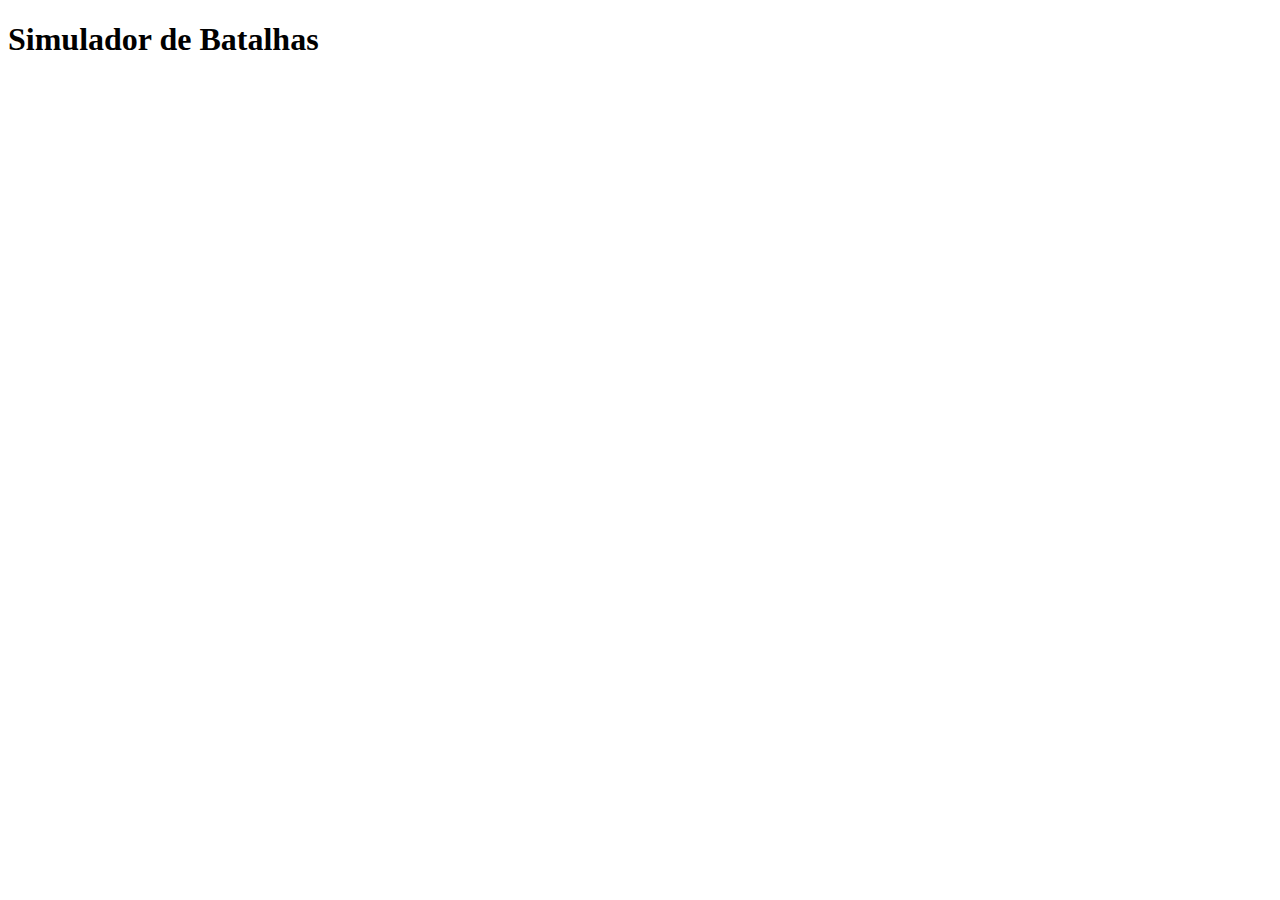
==== html/battle.html @ 94aa9332 "simulador vazio" ====
<!DOCTYPE html>
<html lang="en">
<head>
    <meta charset="UTF-8">
    <meta name="viewport" content="width=device-width, initial-scale=1.0">
    <link rel="stylesheet" href="../css/battle.css">
    <title>Batalhas</title>
</head>
<body>
    <h1>Simulador de Batalhas</h1>

    <script src="../js/battle.js"></script>
</body>
</html>
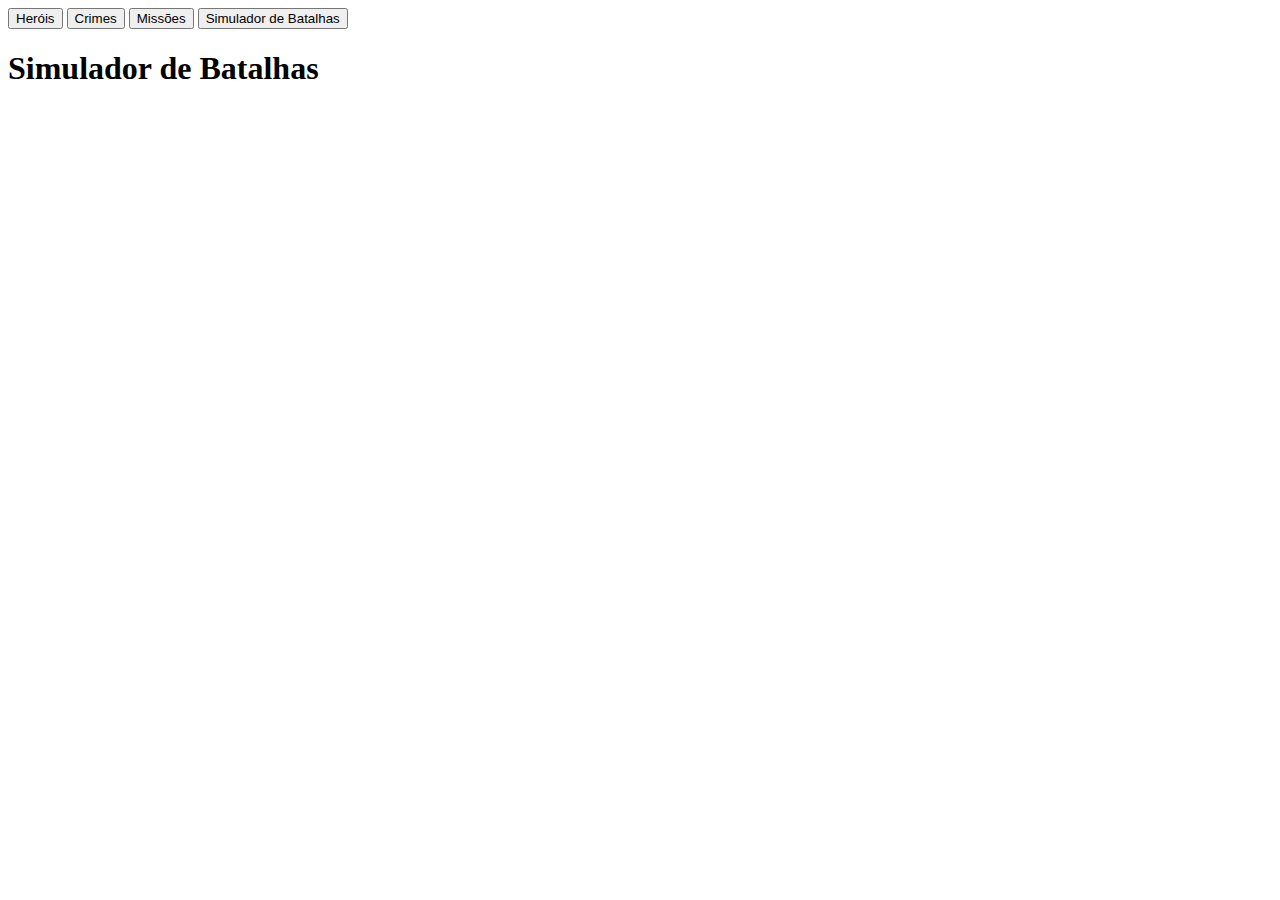
==== commit 450abb54: "navigator" ====
--- a/html/battle.html
+++ b/html/battle.html
@@ -7,6 +7,13 @@
     <title>Batalhas</title>
 </head>
 <body>
+    <nav>
+        <button onclick="location.href='../index.html'">Heróis</button>
+        <button onclick="location.href='crimes.html'">Crimes</button>
+        <button onclick="location.href='missions.html'">Missões</button>
+        <button onclick="location.href='battle.html'">Simulador de Batalhas</button>
+    </nav>
+
     <h1>Simulador de Batalhas</h1>
 
     <script src="../js/battle.js"></script>
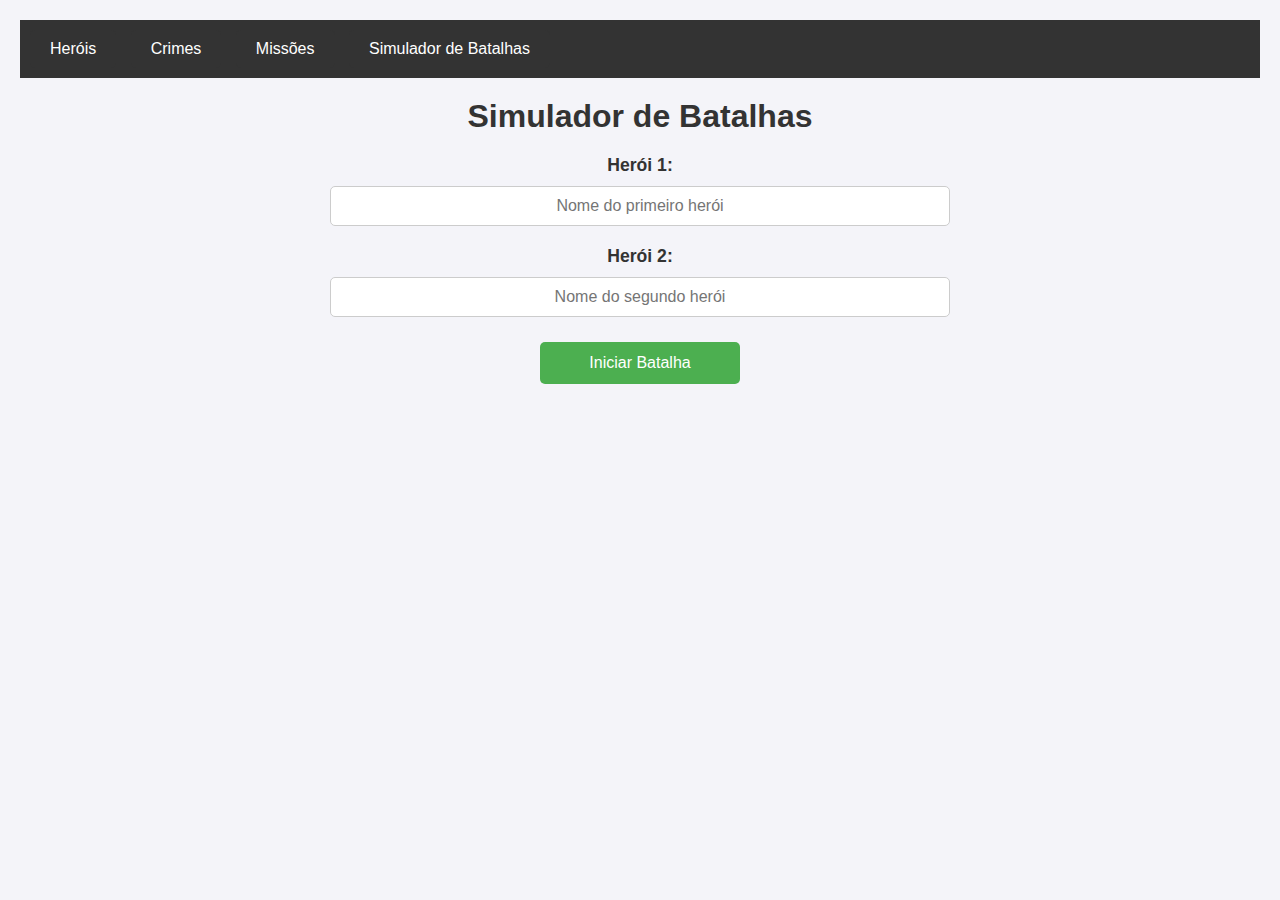
==== commit 654af413: "estilo simulador" ====
--- a/html/battle.html
+++ b/html/battle.html
@@ -1,10 +1,10 @@
 <!DOCTYPE html>
-<html lang="en">
+<html lang="pt-br">
 <head>
     <meta charset="UTF-8">
     <meta name="viewport" content="width=device-width, initial-scale=1.0">
     <link rel="stylesheet" href="../css/battle.css">
-    <title>Batalhas</title>
+    <title>Simulador de Batalhas</title>
 </head>
 <body>
     <nav>
@@ -16,6 +16,18 @@
 
     <h1>Simulador de Batalhas</h1>
 
+    <div>
+        <label for="hero1">Herói 1:</label>
+        <input type="text" id="hero1" placeholder="Nome do primeiro herói">
+    </div>
+
+    <div>
+        <label for="hero2">Herói 2:</label>
+        <input type="text" id="hero2" placeholder="Nome do segundo herói">
+    </div>
+
+    <button id="btn-battle" onclick="startBattle()">Iniciar Batalha</button>
+
     <script src="../js/battle.js"></script>
 </body>
-</html>+</html>
--- a/css/battle.css
+++ b/css/battle.css
@@ -0,0 +1,82 @@
+* {
+    margin: 0;
+    padding: 0;
+    box-sizing: border-box;
+}
+
+body {
+    font-family: Arial, sans-serif;
+    background-color: #f4f4f9;
+    color: #333;
+    padding: 20px;
+}
+
+nav {
+    background-color: #333;
+    padding: 10px;
+    margin-bottom: 20px;
+}
+
+nav button {
+    color: white;
+    background-color: #333;
+    border: none;
+    padding: 10px 20px;
+    margin-right: 10px;
+    cursor: pointer;
+    font-size: 16px;
+    border-radius: 5px;
+}
+
+nav button:hover {
+    background-color: #555;
+}
+
+h1 {
+    text-align: center;
+    margin-bottom: 20px;
+    font-size: 2em;
+}
+
+div {
+    margin-bottom: 15px;
+    text-align: center;
+}
+
+label {
+    font-weight: bold;
+    display: block;
+    margin-bottom: 5px;
+    font-size: 1.1em;
+}
+
+input {
+    width: 50%;
+    padding: 10px;
+    margin: 5px 0;
+    border: 1px solid #ccc;
+    border-radius: 5px;
+    font-size: 1em;
+    text-align: center;
+}
+
+#btn-battle {
+    background-color: #4CAF50;
+    color: white;
+    border: none;
+    padding: 12px 25px;
+    font-size: 16px;
+    border-radius: 5px;
+    cursor: pointer;
+    display: block;
+    margin: 20px auto;
+    width: 200px;
+}
+
+#btn-battle:hover {
+    background-color: #45a049;
+}
+
+#btn-battle:active {
+    background-color: #3e8e41;
+}